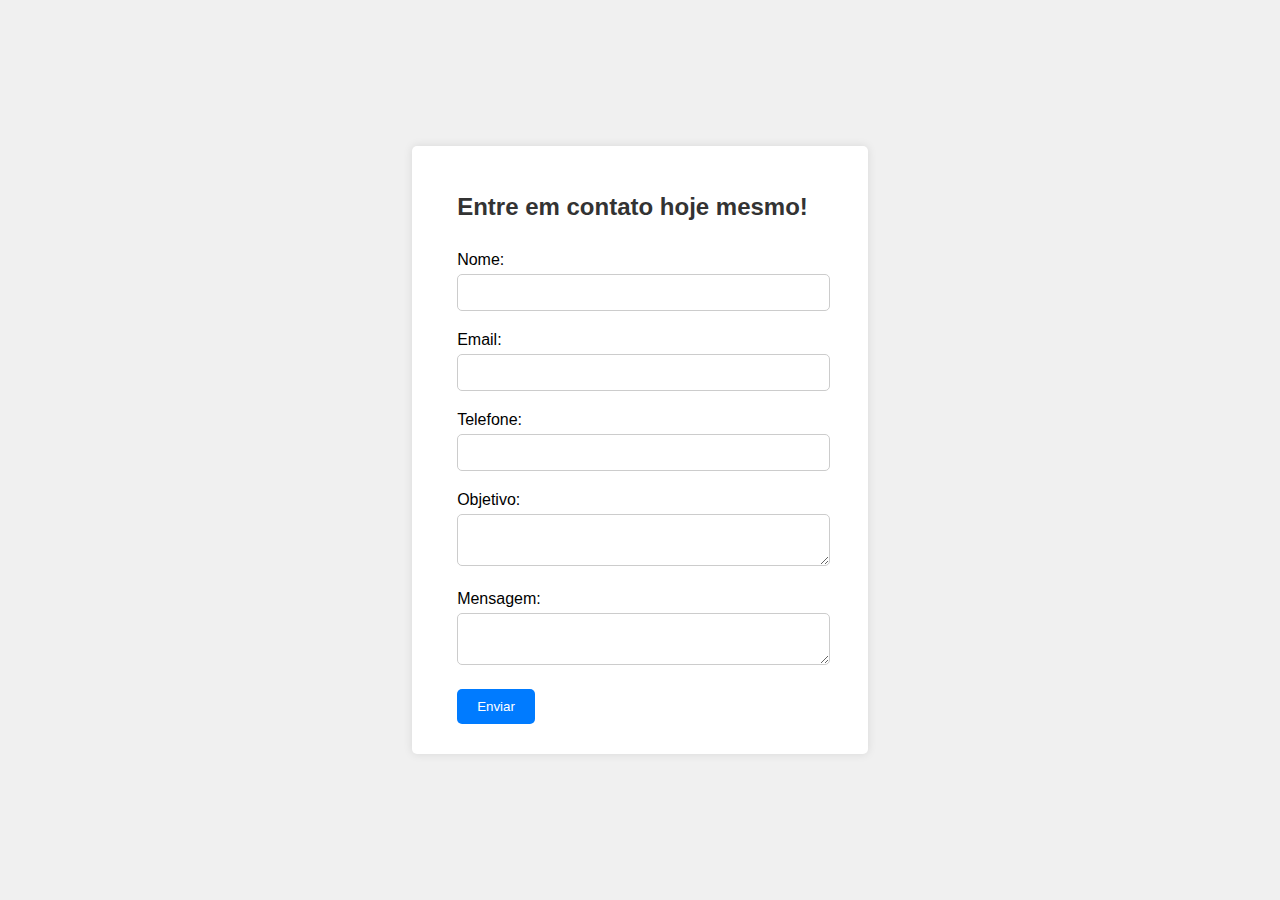
==== index.html @ 8e344166 "Update index.html" ====
<!DOCTYPE html>
<html lang="en">
<head>
    <meta charset="UTF-8">
    <meta name="viewport" content="width=device-width, initial-scale=1.0">
    <title>Formulário de Contato</title>
    <link rel="stylesheet" href="style.css">
</head>
<body>
    
    <form id="contactForm" action="https://0186-2804-1b1-a940-dca8-cd41-b0ea-efd5-d43a.ngrok-free.app/ServletFormContact" method="post">
        <h1>Entre em contato hoje mesmo!</h1>
        <label for="name">Nome:</label>
        <input type="text" id="name" name="name" required>
        
        <label for="email">Email:</label>
        <input type="email" id="email" name="email" required>
        
        <label for="phone">Telefone:</label>
        <input type="tel" id="phone" name="phone">
        
        <label for="objective">Objetivo:</label>
        <textarea id="objective" name="objective" required></textarea>
        
        <label for="message">Mensagem:</label>
        <textarea id="message" name="message" required></textarea>
        
        <button type="submit">Enviar</button>
    </form>
</body>
</html>
---- style.css ----
body {
    font-family: Arial, sans-serif;
    margin: 0;
    padding: 0px;
    display: flex;
    justify-content: center;
    align-items: center;
    height: 100vh;
    background-color: #f0f0f0;
}

h1 {
    text-align: center;
    font-size: 24px;
    color: #333;
    margin-bottom: 30px; /* Adiciona um espaço entre o título e o formulário */
}


form {
    background-color: white;
    padding-bottom: 30px;
    padding-top: 30px;
    padding-right: 60px;
    padding-left: 45px;
    border-radius: 5px;
    box-shadow: 0 0 10px rgba(0, 0, 0, 0.1);
}

label {
    display: block;
    margin-bottom: 5px;
}

input, textarea {
    width: 100%;
    padding: 10px;
    margin-bottom: 20px;
    border-radius: 5px;
    border: 1px solid #ccc;
}

button {
    background-color: #007bff;
    color: white;
    padding: 10px 20px;
    border: none;
    border-radius: 5px;
    cursor: pointer;
}

button:hover {
    background-color: #0056b3;
}
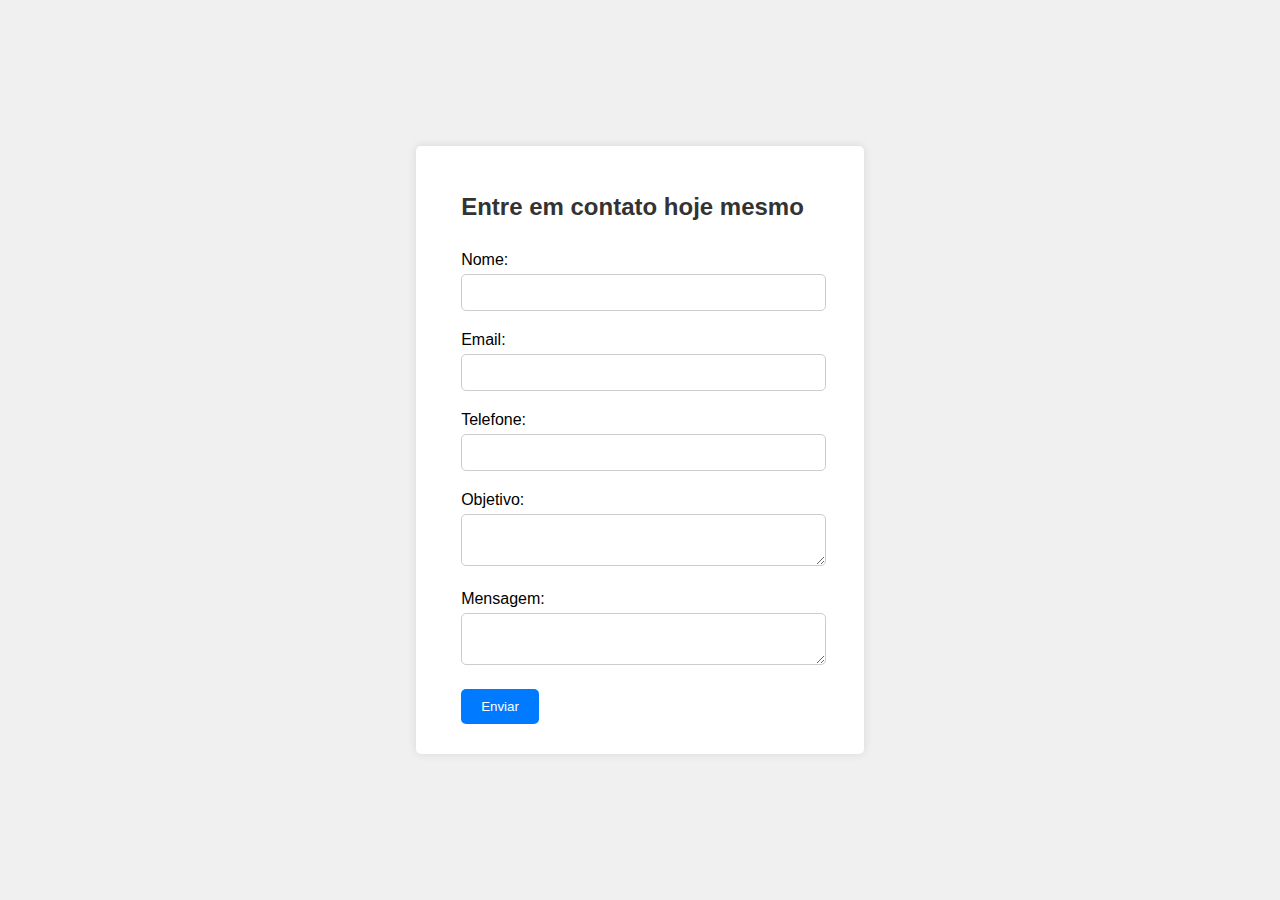
==== commit a302be87: "Update index.html" ====
--- a/index.html
+++ b/index.html
@@ -9,7 +9,7 @@
 <body>
     
     <form id="contactForm" action="https://0186-2804-1b1-a940-dca8-cd41-b0ea-efd5-d43a.ngrok-free.app/ServletFormContact" method="post">
-        <h1>Entre em contato hoje mesmo!</h1>
+        <h1>Entre em contato hoje mesmo</h1>
         <label for="name">Nome:</label>
         <input type="text" id="name" name="name" required>
         
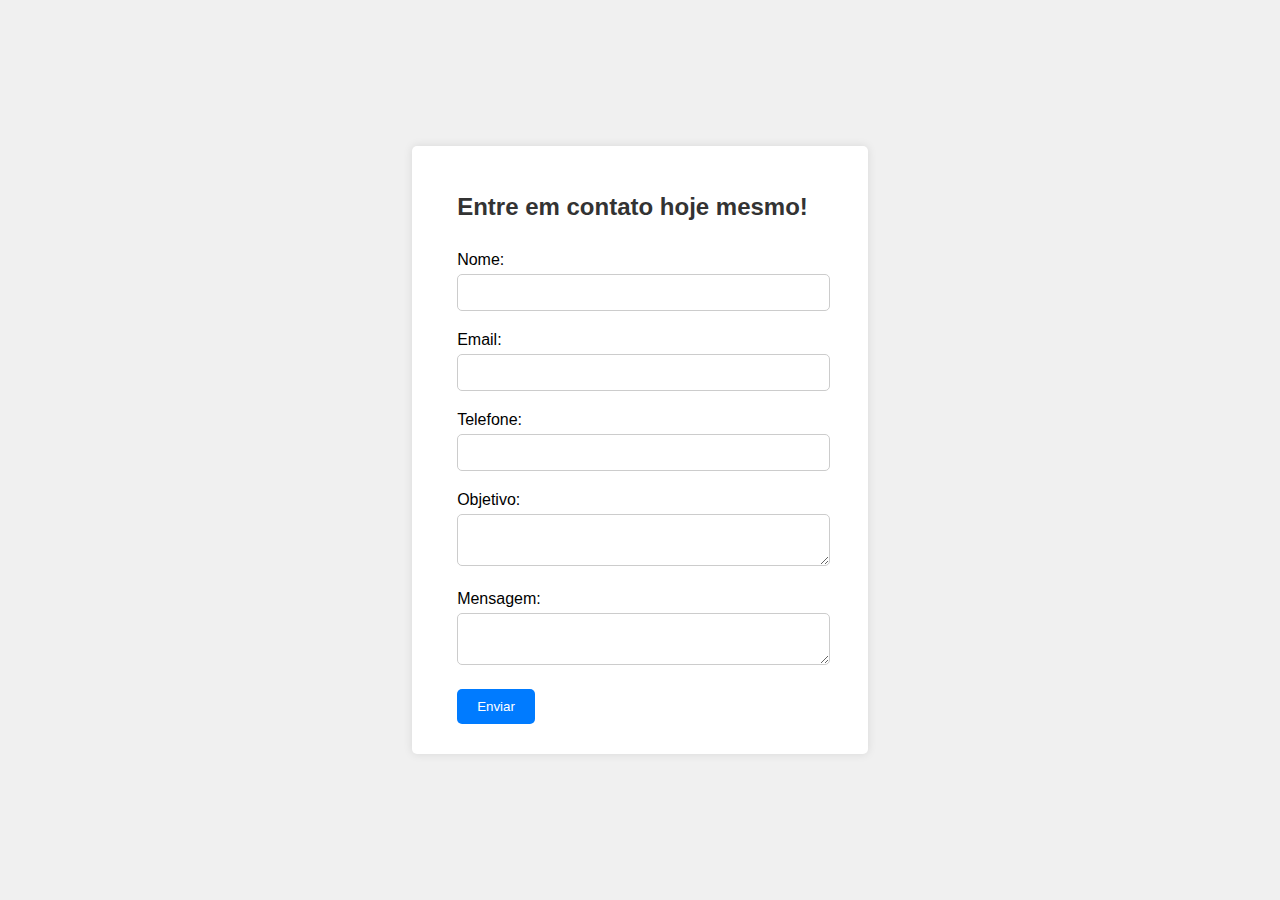
==== commit bc5d55a6: "Update index.html" ====
--- a/index.html
+++ b/index.html
@@ -8,8 +8,8 @@
 </head>
 <body>
     
-    <form id="contactForm" action="https://0186-2804-1b1-a940-dca8-cd41-b0ea-efd5-d43a.ngrok-free.app/ServletFormContact" method="post">
-        <h1>Entre em contato hoje mesmo</h1>
+    <form id="contactForm" action="https://6f53-2804-1b1-a940-dca8-cce9-f72d-2c84-f9f4.ngrok-free.app/api/ServletFormContact" method="post">
+        <h1>Entre em contato hoje mesmo!</h1>
         <label for="name">Nome:</label>
         <input type="text" id="name" name="name" required>
         
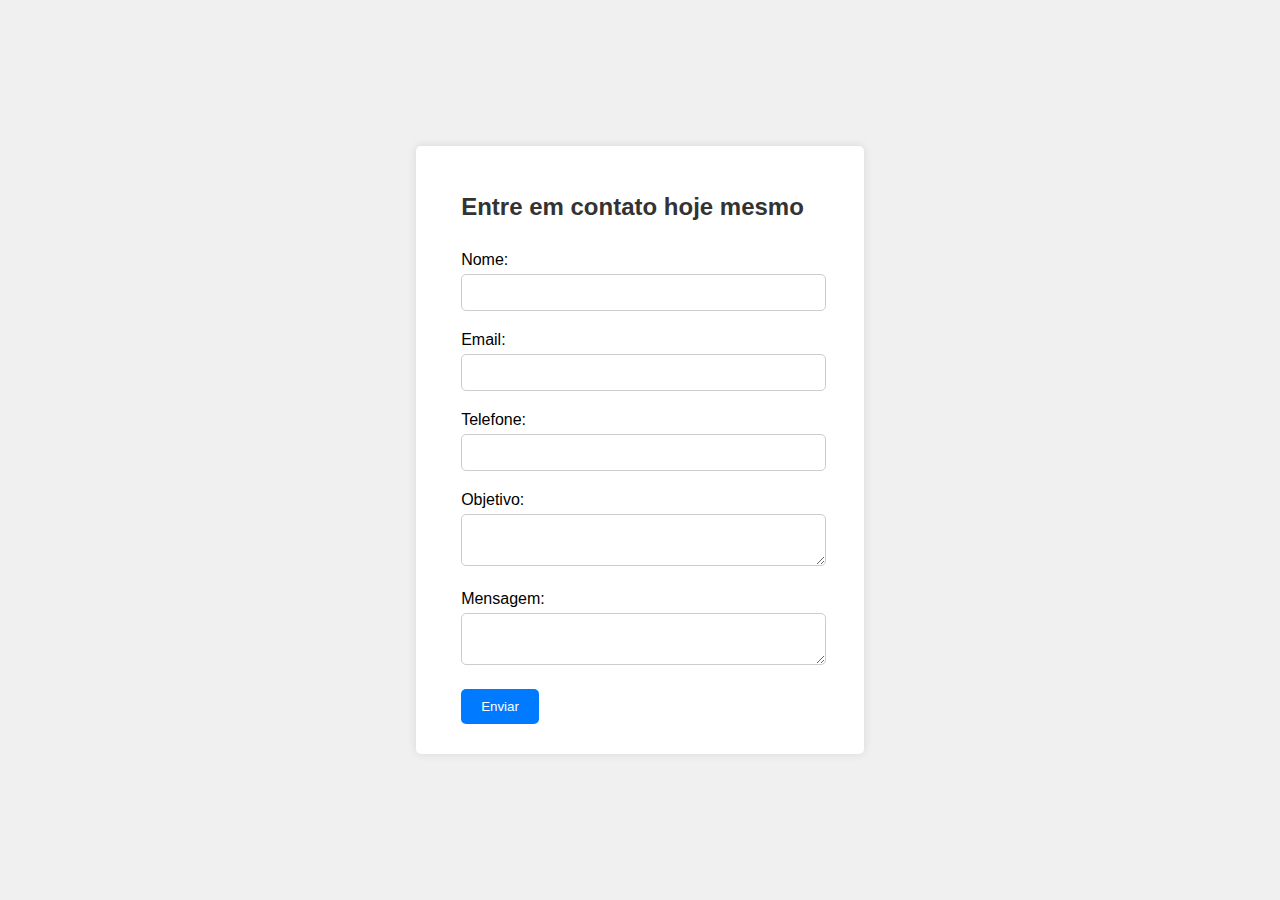
==== commit 63b214a6: "Update index.html" ====
--- a/index.html
+++ b/index.html
@@ -8,8 +8,8 @@
 </head>
 <body>
     
-    <form id="contactForm" action="https://6f53-2804-1b1-a940-dca8-cce9-f72d-2c84-f9f4.ngrok-free.app/api/ServletFormContact" method="post">
-        <h1>Entre em contato hoje mesmo!</h1>
+    <form id="contactForm" action="https://6f53-2804-1b1-a940-dca8-cce9-f72d-2c84-f9f4.ngrok-free.app/api/ContactController" method="post">
+        <h1>Entre em contato hoje mesmo</h1>
         <label for="name">Nome:</label>
         <input type="text" id="name" name="name" required>
         
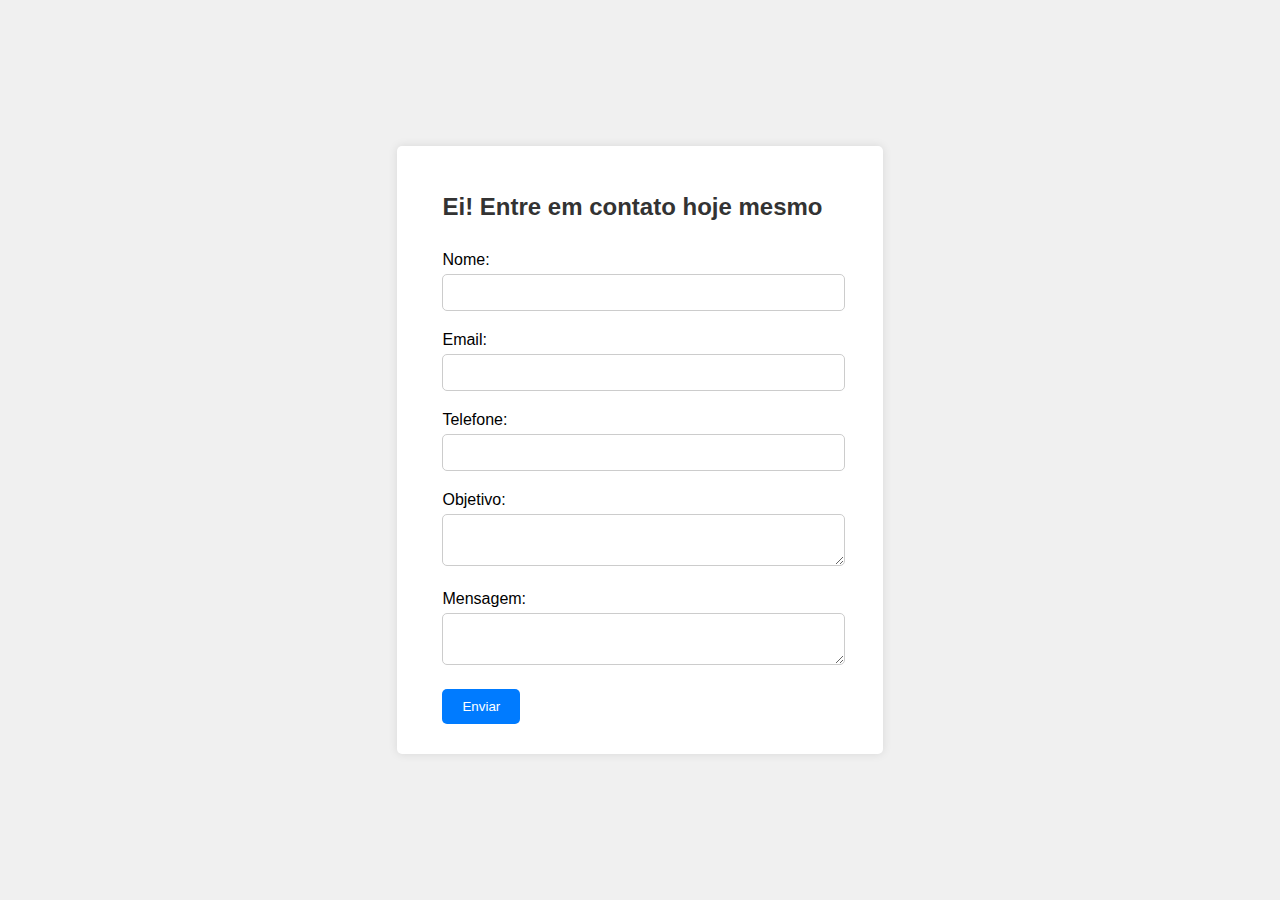
==== commit c1be9756: "Update index.html" ====
--- a/index.html
+++ b/index.html
@@ -9,7 +9,7 @@
 <body>
     
     <form id="contactForm" action="https://6f53-2804-1b1-a940-dca8-cce9-f72d-2c84-f9f4.ngrok-free.app/api/ContactController" method="post">
-        <h1>Entre em contato hoje mesmo</h1>
+        <h1>Ei! Entre em contato hoje mesmo</h1>
         <label for="name">Nome:</label>
         <input type="text" id="name" name="name" required>
         
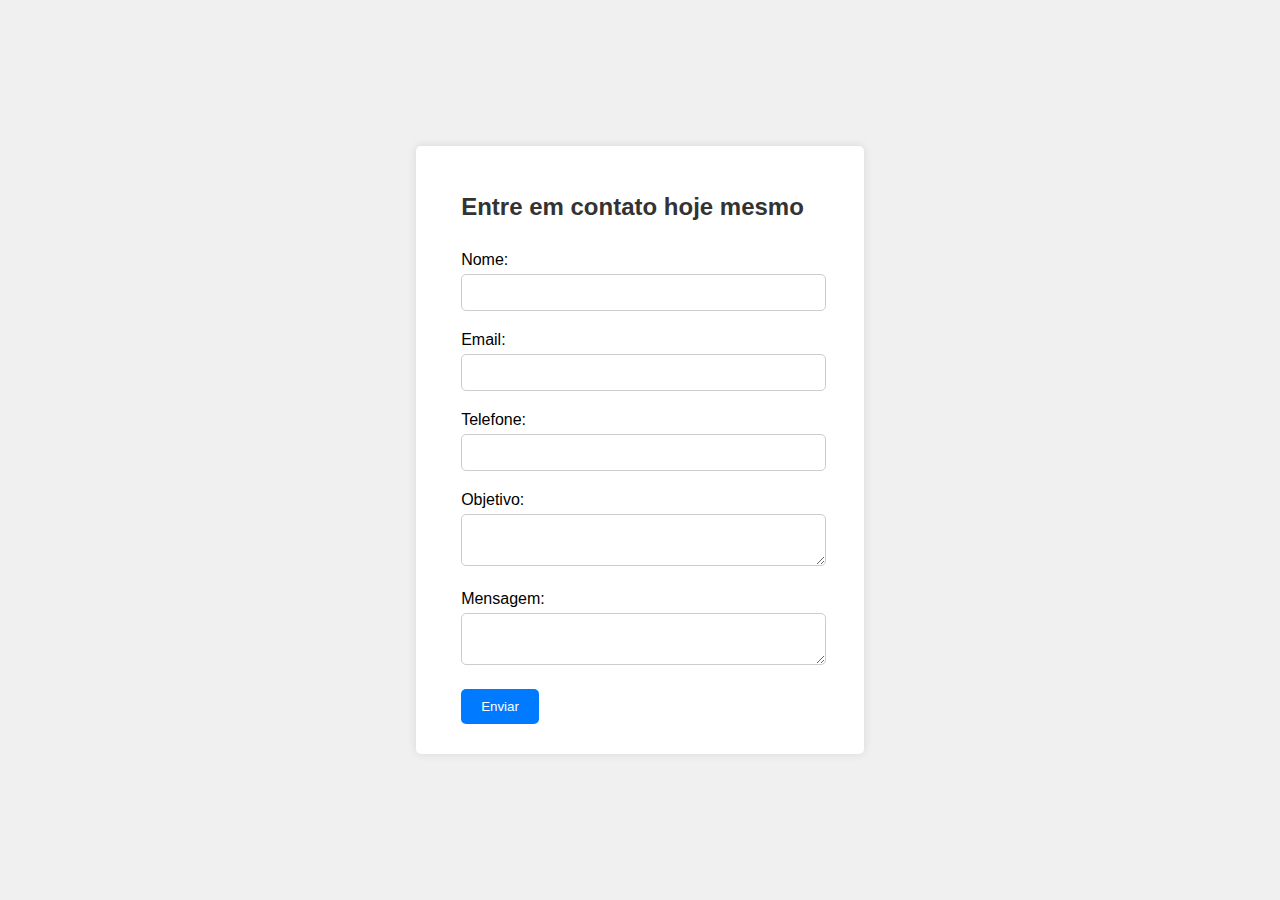
==== commit e1341934: "Update index.html" ====
--- a/index.html
+++ b/index.html
@@ -8,8 +8,8 @@
 </head>
 <body>
     
-    <form id="contactForm" action="https://6f53-2804-1b1-a940-dca8-cce9-f72d-2c84-f9f4.ngrok-free.app/api/ContactController" method="post">
-        <h1>Ei! Entre em contato hoje mesmo</h1>
+    <form id="contactForm" action="https://a460-2804-1b1-a940-dca8-1ccc-b1da-9f1-8bbe.ngrok-free.app/api/ContactController" method="post">
+        <h1>Entre em contato hoje mesmo</h1>
         <label for="name">Nome:</label>
         <input type="text" id="name" name="name" required>
         
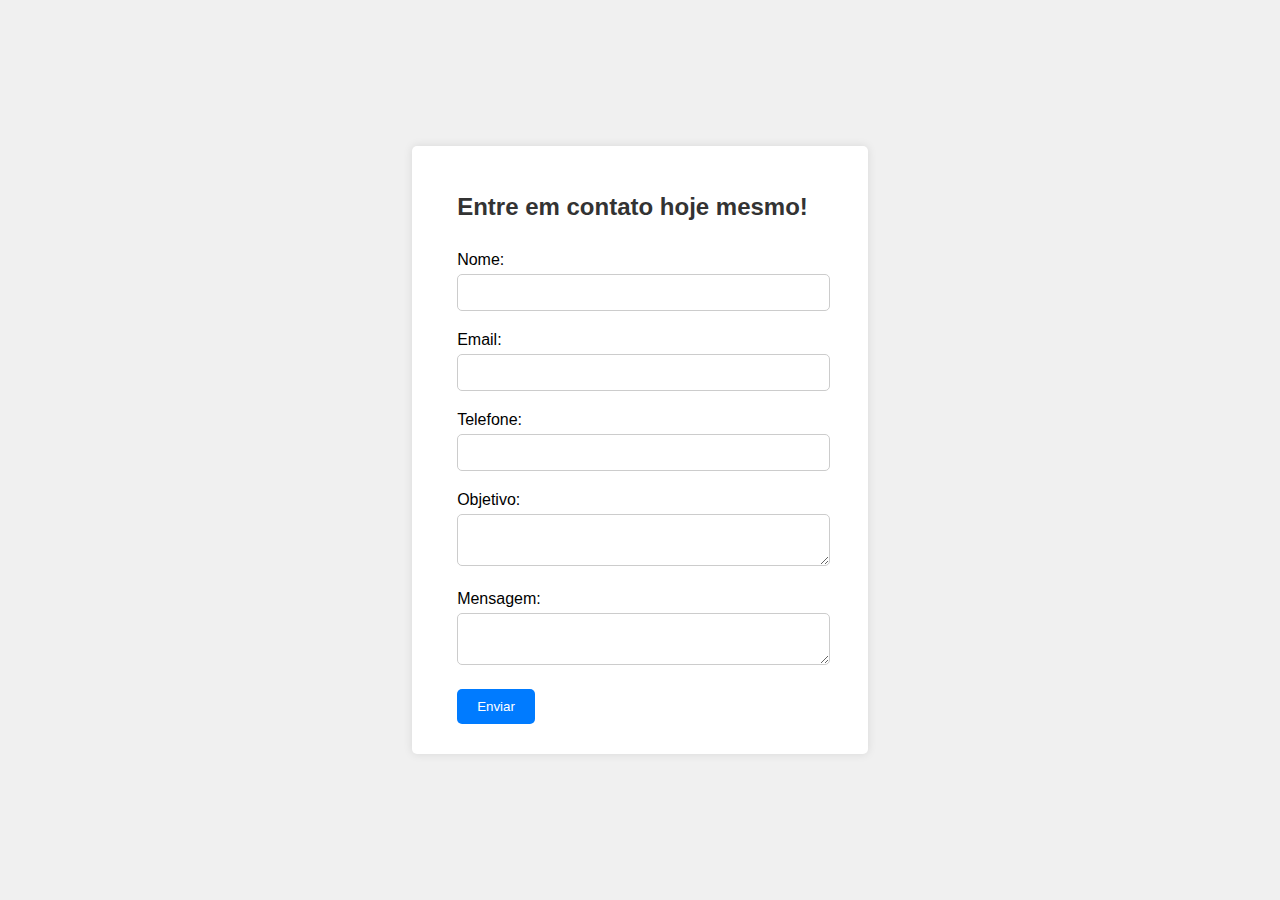
==== commit f0eae6fb: "Update index.html" ====
--- a/index.html
+++ b/index.html
@@ -8,8 +8,8 @@
 </head>
 <body>
     
-    <form id="contactForm" action="https://a460-2804-1b1-a940-dca8-1ccc-b1da-9f1-8bbe.ngrok-free.app/api/ContactController" method="post">
-        <h1>Entre em contato hoje mesmo</h1>
+    <form id="contactForm" action="https://f3cf-2804-1b1-a940-dca8-6c9f-8a7-56ef-7636.ngrok-free.app/api/ContactController" method="post">
+        <h1>Entre em contato hoje mesmo!</h1>
         <label for="name">Nome:</label>
         <input type="text" id="name" name="name" required>
         
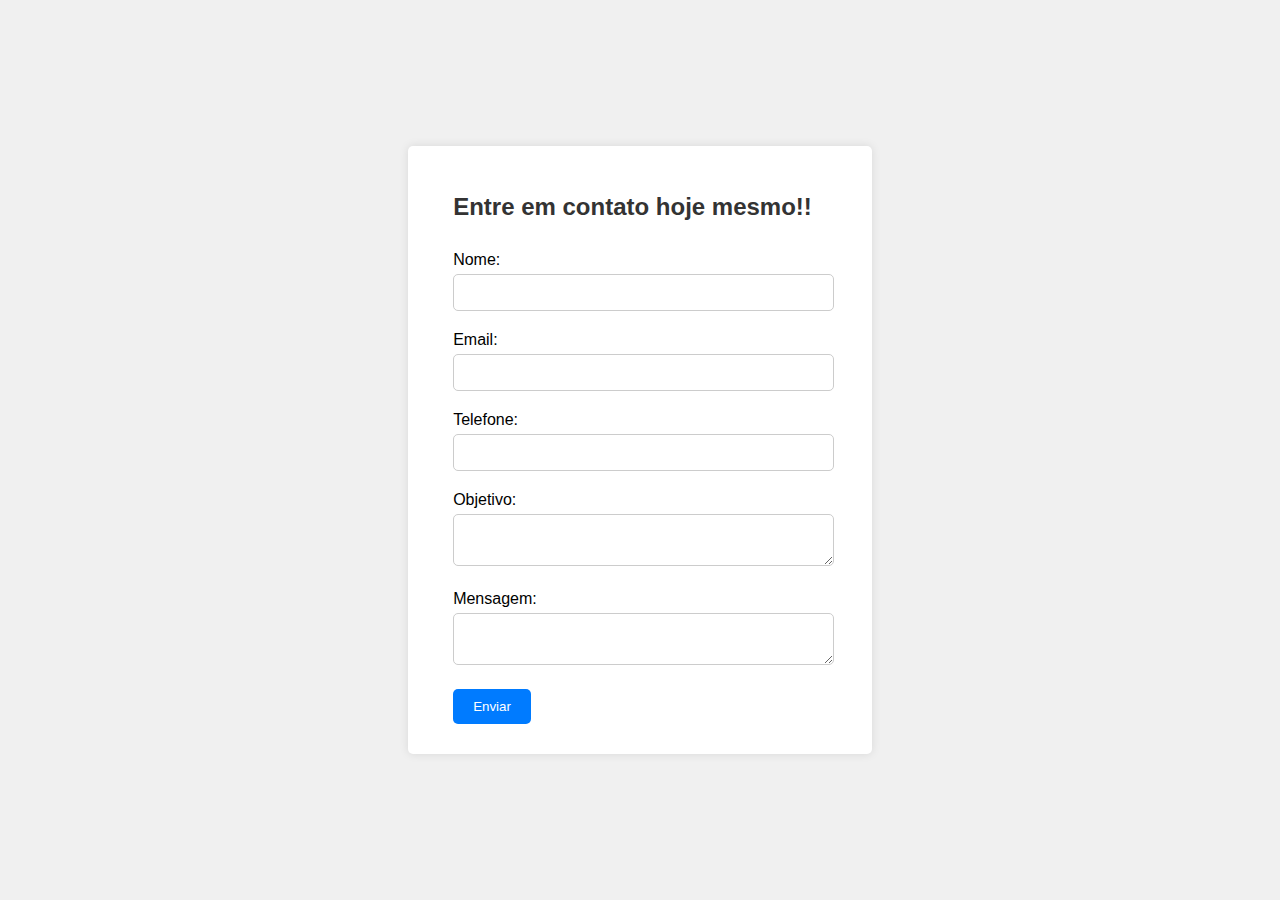
==== commit 92109734: "Update index.html" ====
--- a/index.html
+++ b/index.html
@@ -8,8 +8,8 @@
 </head>
 <body>
     
-    <form id="contactForm" action="https://f3cf-2804-1b1-a940-dca8-6c9f-8a7-56ef-7636.ngrok-free.app/api/ContactController" method="post">
-        <h1>Entre em contato hoje mesmo!</h1>
+    <form id="contactForm" action="http://onboarding-homolog-1429652225.us-east-1.elb.amazonaws.com/api/ContactController" method="post">
+        <h1>Entre em contato hoje mesmo!!</h1>
         <label for="name">Nome:</label>
         <input type="text" id="name" name="name" required>
         
